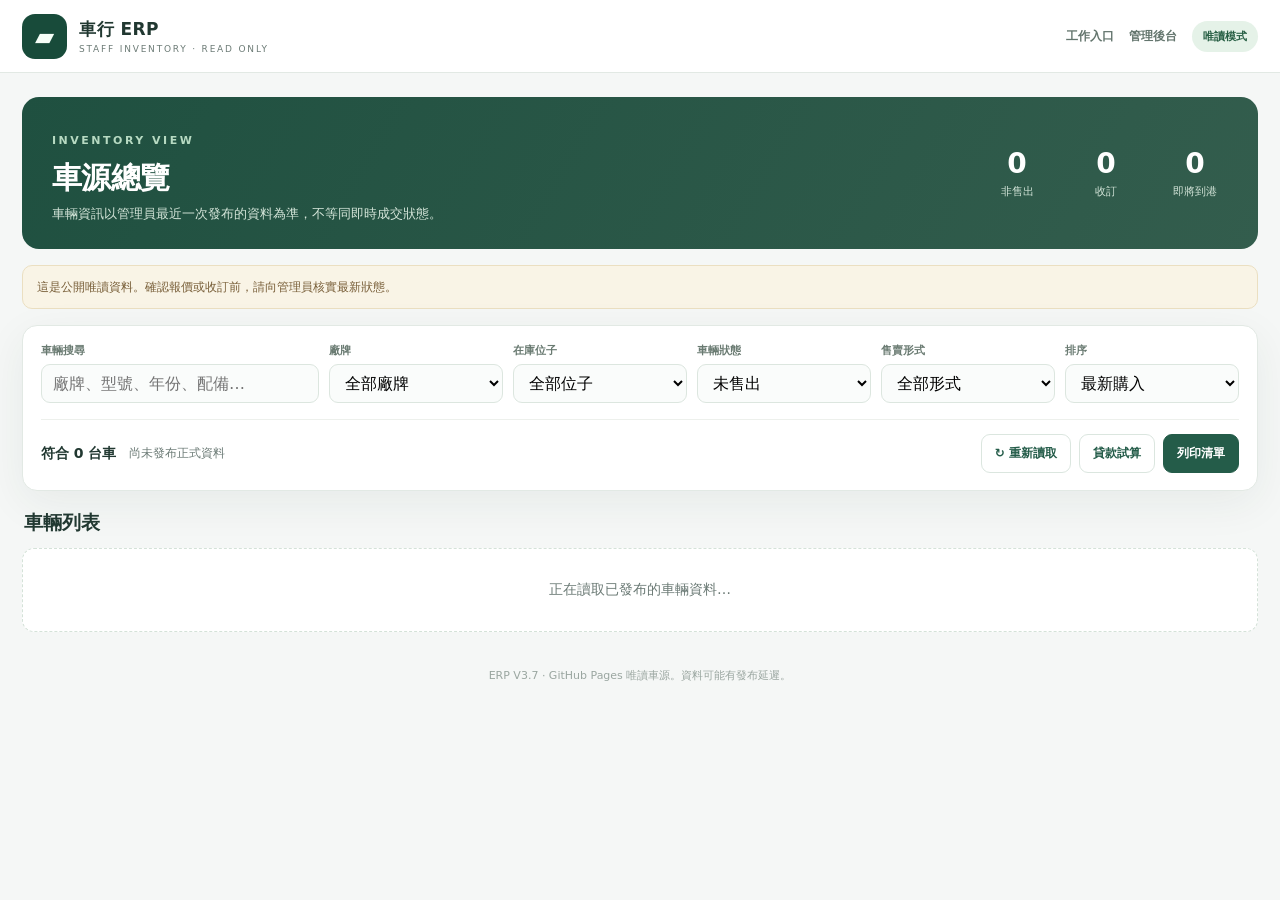
==== staff.html @ ed5f3cbf "Add files via upload" ====
<!doctype html><html lang="zh-Hant"><head>
<meta charset="utf-8"><meta name="viewport" content="width=device-width,initial-scale=1,viewport-fit=cover">
<meta name="theme-color" content="#173c31"><meta name="description" content="車行 ERP 唯讀車源與貸款試算">
<title>車行 ERP｜員工查車</title><link rel="icon" type="image/svg+xml" href="assets/favicon.svg">
<link rel="stylesheet" href="assets/style.css"><link rel="manifest" href="manifest.webmanifest"><link rel="apple-touch-icon" href="assets/apple-touch-icon.png"><script defer src="site-config.js"></script><script defer src="assets/staff.js"></script>
</head><body>
<header class="staff-header"><div class="staff-shell staff-header-in">
  <a href="index.html" class="identity identity-link"><div class="logo">▰</div><div><strong id="staff-brand">車行 ERP</strong><small>STAFF INVENTORY · READ ONLY</small></div></a>
  <nav class="header-actions"><a href="index.html" class="small-link">工作入口</a><a href="#" class="small-link" id="staff-admin-link" aria-disabled="true">管理後台</a><span class="chip">唯讀模式</span></nav>
</div></header>
<main class="staff-shell staff-main">
  <section class="staff-hero"><div><p class="eyebrow">INVENTORY VIEW</p><h1>車源總覽</h1><p>車輛資訊以管理員最近一次發布的資料為準，不等同即時成交狀態。</p></div><div class="hero-stats"><div><strong id="count-stock">—</strong><span>非售出</span></div><div><strong id="count-reserved">—</strong><span>收訂</span></div><div><strong id="count-incoming">—</strong><span>即將到港</span></div></div></section>
  <div class="public-warning">這是公開唯讀資料。確認報價或收訂前，請向管理員核實最新狀態。</div>
  <section class="toolbar panel-lite" aria-label="車輛搜尋與篩選">
   <div class="toolbar-grid"><label class="field search"><span>車輛搜尋</span><input id="search" type="search" placeholder="廠牌、型號、年份、配備…" autocomplete="off"></label>
    <label class="field"><span>廠牌</span><select id="brand"><option value="">全部廠牌</option></select></label>
    <label class="field"><span>在庫位子</span><select id="location"><option value="">全部位子</option></select></label>
    <label class="field"><span>車輛狀態</span><select id="status"><option value="active">未售出</option><option value="">所有狀態</option><option value="在庫">在庫</option><option value="收訂">收訂</option><option value="即將到港">即將到港</option><option value="售出">售出</option></select></label>
    <label class="field"><span>售賣形式</span><select id="sale-type"><option value="">全部形式</option><option value="零售">零售</option><option value="寄賣">寄賣</option></select></label>
    <label class="field"><span>排序</span><select id="sort"><option value="newest">最新購入</option><option value="age">在庫最久</option><option value="price-asc">價格低到高</option><option value="price-desc">價格高到低</option><option value="km">里程低到高</option></select></label>
   </div>
   <div class="toolbar-bottom"><div><strong id="result-count">載入中…</strong><span id="published-at" class="small-muted"></span></div><div class="toolbar-buttons"><button class="btn-lite" id="refresh">↻ 重新讀取</button><button class="btn-lite" id="loan-open">貸款試算</button><button class="btn-primary" id="print-open">列印清單</button></div></div>
  </section>
  <section aria-label="車源清單"><div class="section-title"><h2>車輛列表</h2><span id="selection-count" class="small-muted"></span></div><div id="message" class="message-box" role="status">正在讀取最新車源…</div><div id="car-grid" class="cars-grid"></div></section>
  <footer class="staff-footer">ERP V3.7 · GitHub Pages 唯讀車源。資料可能有發布延遲。</footer>
</main>
<div class="overlay hidden" id="car-modal" role="dialog" aria-modal="true" aria-labelledby="modal-title"><div class="detail-dialog"><div class="dialog-bar"><div><span class="eyebrow">VEHICLE DETAILS</span><h2 id="modal-title">車輛詳情</h2></div><button class="icon-button" id="modal-close" aria-label="關閉詳情">×</button></div><div class="detail-body" id="modal-body"></div></div></div>
<div class="overlay hidden" id="loan-modal" role="dialog" aria-modal="true" aria-labelledby="loan-title"><div class="small-dialog"><div class="dialog-bar"><h2 id="loan-title">車貸試算機</h2><button class="icon-button" id="loan-close" aria-label="關閉貸款試算">×</button></div><p class="small-muted">本息平均攤還示意，未包含手續費、動保費及其他費用。</p><div class="loan-fields"><label>車價（萬元）<input id="loan-price" type="number" min="0" value="100" step="0.1"></label><label>頭期款（萬元）<input id="loan-down" type="number" min="0" value="20" step="0.1"></label><label>年利率（%）<input id="loan-rate" type="number" min="0" value="4" step="0.1"></label><label>期數（月）<select id="loan-months"><option value="24">24</option><option value="36">36</option><option value="48">48</option><option value="60" selected>60</option><option value="72">72</option><option value="84">84</option></select></label></div><div class="loan-result"><span>預估每月繳款</span><strong id="loan-monthly">—</strong><small id="loan-details"></small></div><p id="loan-error" class="error-line" role="status"></p></div></div>
<div class="lightbox hidden" id="lightbox" role="dialog" aria-modal="true" aria-label="全螢幕照片"><button class="lightbox-close" id="lightbox-close">關閉 ×</button><button id="lightbox-prev" class="lightbox-prev" aria-label="上一張">‹</button><img id="lightbox-img" alt="車輛照片"><button id="lightbox-next" class="lightbox-next" aria-label="下一張">›</button><div class="lightbox-caption" id="lightbox-caption"></div></div>
<div id="print-sheet" class="print-sheet"></div>
</body></html>
---- assets/style.css ----
:root{--bg:#f5f7f6;--text:#213831;--muted:#6c7b76;--line:#e2e9e4;--green:#245c49;--green2:#184b3a;--gold:#ac7932;--red:#b04c4d;--card:#fff;--shadow:0 12px 44px rgba(28,54,44,.065);font-family:system-ui,-apple-system,'Noto Sans TC','Microsoft JhengHei',sans-serif;color:var(--text);background:var(--bg)}*{box-sizing:border-box}body{margin:0}button,input,select{font:inherit}button{cursor:pointer}a{color:inherit;text-decoration:none}.hidden{display:none!important}.small-muted{font-size:12px;color:var(--muted)}.eyebrow{color:#4e826d;font-weight:800;font-size:11px;letter-spacing:2.5px;text-transform:uppercase}.chip{background:#e5f2e8;color:#265e43;border-radius:100px;font-size:11px;font-weight:800;padding:8px 11px;white-space:nowrap}.chip.soft{background:#edf2ef}.identity{display:flex;align-items:center;gap:12px}.identity .logo{width:45px;height:45px;border-radius:13px;background:var(--green2);color:#f6fff8;display:flex;align-items:center;justify-content:center;font-size:25px}.identity strong{display:block;font-size:17px;letter-spacing:.5px}.identity small{display:block;font-size:9px;color:var(--muted);letter-spacing:1.8px;margin-top:3px}.portal-body{min-height:100vh;background:radial-gradient(circle at 90% 7%,#e3f2e8,transparent 33%),#f6f8f6}.portal-wrap{max-width:1090px;margin:0 auto;padding:24px 24px 18px;min-height:100vh;display:flex;flex-direction:column}.portal-head{display:flex;align-items:center;justify-content:space-between;gap:12px}.portal-intro{margin:70px 0 40px;max-width:720px}.portal-intro h1{font-size:clamp(33px,5vw,57px);line-height:1.3;letter-spacing:-1.5px;margin:8px 0 14px}.portal-intro>p:last-child{font-size:15px;line-height:1.9;color:var(--muted)}.gateway-grid{display:grid;grid-template-columns:1fr 1fr;gap:22px}.gateway{display:flex;flex-direction:column;min-height:288px;border:1px solid var(--line);border-radius:22px;background:#fff;box-shadow:var(--shadow);padding:27px;transition:transform .18s,box-shadow .18s;position:relative}.gateway:hover{transform:translateY(-3px);box-shadow:0 20px 52px rgba(28,54,44,.11)}.gateway-icon{font-size:27px;font-weight:600;width:47px;height:47px;border-radius:14px;display:flex;align-items:center;justify-content:center;background:#eaf4ed;color:var(--green)}.admin-gateway .gateway-icon{background:#f0efe9;color:#817047}.gateway-tag{font-size:10px;font-weight:800;letter-spacing:1.5px;color:#618270;margin-top:24px}.admin-gateway .gateway-tag{color:#998055}.gateway h2{font-size:22px;margin:7px 0}.gateway p{font-size:13px;line-height:1.85;color:var(--muted);margin:3px 0 22px}.gateway-action{margin-top:auto;font-size:13px;font-weight:800;color:var(--green)}.gateway-action b{font-size:20px;vertical-align:middle;margin-left:7px}.admin-gateway[aria-disabled="true"]{opacity:.72}.portal-foot-note{background:#edf2ed;border:1px solid #dfebe2;border-radius:17px;padding:20px 23px;margin-top:25px;font-size:13px;line-height:1.85}.portal-foot-note p{color:var(--muted);margin:6px 0}.portal-foot-note #config-alert{color:#9a5438;font-weight:650}.portal-footer{color:#85938c;font-size:11px;margin-top:auto;padding-top:38px;text-align:center}.staff-header{background:#fff;border-bottom:1px solid var(--line);position:sticky;top:0;z-index:35}.staff-shell{max-width:1410px;margin:0 auto;padding:0 22px}.staff-header-in{min-height:72px;display:flex;align-items:center;justify-content:space-between;gap:15px}.header-actions{display:flex;gap:15px;align-items:center}.small-link{font-size:12px;font-weight:700;color:#63756d}.small-link[aria-disabled="true"]{opacity:.5;cursor:not-allowed}.staff-main{padding-top:24px}.staff-hero{background:linear-gradient(120deg,#1f5040,#335d4d);color:#fff;padding:26px 30px;border-radius:17px;display:flex;justify-content:space-between;gap:20px;align-items:center}.staff-hero .eyebrow{color:#b7dac2}.staff-hero h1{font-size:30px;letter-spacing:-.6px;margin:6px 0}.staff-hero p:not(.eyebrow){font-size:13px;color:#d4e5d9;margin:0}.hero-stats{display:flex;gap:23px}.hero-stats>div{text-align:center;min-width:66px}.hero-stats strong{font-size:28px;display:block;font-variant-numeric:tabular-nums}.hero-stats span{font-size:11px;color:#d4e5d9}.public-warning{margin:16px 0;background:#f9f4e6;border:1px solid #ebdfc1;border-radius:10px;color:#785e38;padding:11px 14px;font-size:12px;line-height:1.7}.panel-lite{background:var(--card);border:1px solid var(--line);border-radius:15px;box-shadow:var(--shadow)}.toolbar{padding:17px 18px;margin-bottom:19px}.toolbar-grid{display:grid;grid-template-columns:minmax(175px,1.6fr) repeat(5,minmax(90px,1fr));gap:10px}.field{display:flex;flex-direction:column;gap:6px;min-width:0}.field span{font-size:11px;font-weight:750;color:#697a71}.field input,.field select,.loan-fields input,.loan-fields select{height:39px;background:#fafcfb;border:1px solid #dce6df;border-radius:9px;padding:0 11px;min-width:0;width:100%;outline-color:#6ba88b}.toolbar-bottom{margin-top:16px;border-top:1px solid #edf0ec;padding-top:14px;display:flex;justify-content:space-between;align-items:center;gap:12px}.toolbar-bottom>div:first-child{display:flex;gap:12px;align-items:center;flex-wrap:wrap}.toolbar-bottom strong{font-size:14px}.toolbar-buttons{display:flex;gap:8px;flex-wrap:wrap}.btn-lite,.btn-primary{border:1px solid #dbe6df;background:white;color:var(--green);border-radius:9px;padding:10px 13px;font-weight:750;font-size:12px}.btn-primary{background:var(--green);border-color:var(--green);color:white}.btn-lite:disabled,.btn-primary:disabled{opacity:.45}.section-title{display:flex;align-items:center;justify-content:space-between;padding:0 2px;margin:15px 0 12px}.section-title h2{margin:0;font-size:19px}.cars-grid{display:grid;grid-template-columns:repeat(4,minmax(0,1fr));gap:16px}.car-card{border:1px solid #dce7e1;border-top:3px solid var(--loc,#338066);background:#fff;border-radius:14px;overflow:hidden;box-shadow:var(--shadow);cursor:pointer;position:relative;display:flex;flex-direction:column}.car-card:hover{transform:translateY(-2px);box-shadow:0 15px 32px rgba(20,48,36,.11)}.loc-0{--loc:#28745c}.loc-1{--loc:#457fa0}.loc-2{--loc:#b18a47}.loc-3{--loc:#8a6bb1}.loc-4{--loc:#b56f82}.loc-5{--loc:#60827c}.loc-6{--loc:#798d42}.loc-7{--loc:#9b7f86}.image-wrap{aspect-ratio:16/10;position:relative;background:#edf2ef;display:grid;place-items:center;overflow:hidden}.image-wrap img{width:100%;height:100%;object-fit:contain}.no-photo{color:#7f9188;font-size:12px}.status-badge{position:absolute;left:10px;top:10px;border-radius:6px;padding:6px 9px;font-size:11px;font-weight:850;color:white;background:#277355}.status-badge.reserved{background:#c37c27}.status-badge.incoming{background:#3a78a2}.status-badge.sold{background:#7e8081}.card-info{padding:14px 14px 15px;flex:1;display:flex;flex-direction:column}.card-info h3{font-size:16px;line-height:1.4;margin:4px 0;min-height:43px}.tiny-tags{display:flex;gap:6px;flex-wrap:wrap}.tiny-tag{font-size:10px;color:#446f61;background:#edf4ef;border-radius:5px;padding:4px 7px;font-weight:800}.tiny-tag.sale{color:#85613a;background:#f9f0e3}.car-meta{color:var(--muted);font-size:12px;margin:9px 0;line-height:1.8}.price-row{display:flex;justify-content:space-between;align-items:flex-end;gap:8px;margin-top:auto;padding-top:8px}.price-row strong{font-size:24px;color:#b54d43;letter-spacing:-.4px}.price-row strong small{font-size:12px;color:inherit}.price-row del{color:#96a49e;font-size:12px}.age{font-size:11px;border-radius:20px;padding:5px 8px;font-weight:800;background:#eaf5ed;color:#337451;white-space:nowrap}.age.warn{background:#fff1dc;color:#ae7c29}.age.urgent{background:#ffebeb;color:#ae4a4e}.age.none{background:#f0f3f1;color:#85918b}.sold-card img{filter:grayscale(1);opacity:.75}.message-box{padding:28px;text-align:center;background:#fff;border:1px dashed #d4e2d8;border-radius:12px;color:var(--muted);line-height:1.8;font-size:14px}.message-box.error{color:#ad4242;border-color:#f0c9c9;background:#fff8f8}.staff-footer{text-align:center;font-size:11px;color:#9aa6a0;padding:36px 0}.overlay{position:fixed;inset:0;background:rgba(18,33,27,.63);z-index:100;display:flex;align-items:center;justify-content:center;padding:20px}.detail-dialog{width:min(100%,910px);max-height:94dvh;overflow:auto;background:white;border-radius:15px;box-shadow:0 30px 90px rgba(0,0,0,.2)}.dialog-bar{display:flex;align-items:center;justify-content:space-between;padding:17px 21px;border-bottom:1px solid var(--line)}.dialog-bar h2{font-size:20px;margin:4px 0}.icon-button{border:0;background:#eff3ef;color:#506759;border-radius:9px;width:36px;height:36px;font-size:25px}.detail-body{padding:18px 21px 28px}.detail-main-photo{height:min(54vh,460px);background:#edf2ef;border-radius:12px;display:grid;place-items:center;overflow:hidden;cursor:zoom-in}.detail-main-photo img{width:100%;height:100%;object-fit:contain}.detail-thumbs{display:flex;gap:9px;overflow:auto;padding:12px 0}.detail-thumbs button{width:85px;height:62px;border-radius:7px;overflow:hidden;flex:none;border:2px solid transparent;background:#eef2ef;padding:0}.detail-thumbs button.selected{border-color:#236b4b}.detail-thumbs img{width:100%;height:100%;object-fit:contain}.detail-summary{display:flex;align-items:center;justify-content:space-between;gap:14px;flex-wrap:wrap}.detail-summary h3{margin:3px 0;font-size:24px}.detail-price{font-size:29px;font-weight:900;color:#b54d43}.detail-grid{margin-top:16px;display:grid;grid-template-columns:repeat(3,minmax(0,1fr));gap:9px}.detail-pair{background:#f7faf7;border:1px solid #e8eee8;border-radius:8px;padding:11px;min-width:0}.detail-pair b{font-size:10px;color:#809087;display:block;margin-bottom:6px}.detail-pair span{font-size:13px;overflow-wrap:anywhere}.detail-note{white-space:pre-wrap;line-height:1.85;font-size:13px;background:#f6f9f6;border-radius:9px;padding:14px}.small-dialog{width:min(100%,490px);max-height:90dvh;overflow:auto;background:white;border-radius:15px;padding:0 21px 21px}.small-dialog .dialog-bar{margin:0 -21px;padding:16px 21px}.small-dialog>p{line-height:1.7}.loan-fields{display:grid;grid-template-columns:1fr 1fr;gap:13px}.loan-fields label{font-size:12px;font-weight:650;color:var(--muted)}.loan-fields input,.loan-fields select{margin-top:6px}.loan-result{margin-top:16px;padding:17px;border-radius:12px;background:#eaf5ec}.loan-result span{display:block;color:#49725c;font-size:12px}.loan-result strong{display:block;font-size:30px;margin:6px 0;color:#1b6647}.loan-result small{color:#6a7f70;font-size:11px}.error-line{color:#ad4242;font-size:12px}.lightbox{position:fixed;z-index:200;inset:0;background:#111c19;display:grid;place-items:center}.lightbox img{width:min(94vw,1380px);height:85dvh;object-fit:contain}.lightbox-close,.lightbox-prev,.lightbox-next{position:absolute;border:0;color:#fff;background:#ffffff2a;border-radius:9px;padding:10px 14px;font-size:15px;z-index:1}.lightbox-close{right:20px;top:18px}.lightbox-prev,.lightbox-next{top:48%;font-size:36px;line-height:1}.lightbox-prev{left:13px}.lightbox-next{right:13px}.lightbox-caption{position:absolute;bottom:16px;color:#b9c7bf;font-size:12px}.print-sheet{display:none}.print-intro{font-size:12px;margin-bottom:8px}.print-cards{display:grid;grid-template-columns:repeat(4,1fr);gap:7px}.print-card{border:1px solid #ddd;border-radius:5px;overflow:hidden;break-inside:avoid;padding:5px}.print-card img{display:block;width:100%;height:84px;object-fit:contain}.print-card h4{font-size:11px;line-height:1.3;margin:4px 0}.print-card p{font-size:9px;margin:3px 0}.print-card strong{font-size:13px}.print-card.sold{filter:grayscale(1)}
@media(max-width:1200px){.toolbar-grid{grid-template-columns:repeat(3,minmax(0,1fr))}.toolbar-grid .search{grid-column:span 3}.cars-grid{grid-template-columns:repeat(3,minmax(0,1fr))}}@media(max-width:860px){.cars-grid{grid-template-columns:repeat(2,minmax(0,1fr))}.staff-hero{flex-direction:column;align-items:flex-start}.hero-stats{width:100%;justify-content:space-around}.portal-intro{margin:55px 0 28px}.gateway-grid{gap:12px}.gateway{padding:21px;min-height:300px}}@media(max-width:600px){.portal-wrap{padding:18px 15px}.portal-intro{margin:42px 0 22px}.portal-intro h1{font-size:35px}.portal-intro>p:last-child{font-size:13px}.gateway-grid{grid-template-columns:1fr}.gateway{min-height:230px}.portal-foot-note{font-size:12px;padding:15px}.staff-shell{padding:0 12px}.staff-header-in{min-height:66px}.identity .logo{width:39px;height:39px}.identity strong{font-size:14px}.identity small{font-size:8px;letter-spacing:.8px}.header-actions{gap:8px}.header-actions .chip{display:none}.small-link{font-size:11px}.staff-main{padding-top:12px}.staff-hero{padding:20px 17px;border-radius:13px}.staff-hero h1{font-size:25px}.hero-stats strong{font-size:23px}.toolbar{padding:13px}.toolbar-grid{grid-template-columns:repeat(2,minmax(0,1fr));gap:9px}.toolbar-grid .search{grid-column:span 2}.toolbar-bottom{align-items:stretch;flex-direction:column}.toolbar-buttons{display:grid;grid-template-columns:repeat(3,1fr)}.btn-lite,.btn-primary{padding:10px 7px;font-size:11px}.cars-grid{gap:9px}.card-info{padding:10px}.card-info h3{font-size:13px;min-height:38px}.car-meta{font-size:11px;margin:6px 0}.price-row{flex-direction:column;align-items:flex-start;gap:6px}.price-row strong{font-size:21px}.age{font-size:10px}.image-wrap{aspect-ratio:16/10}.status-badge{font-size:10px}.overlay{padding:6px}.detail-dialog{max-height:96dvh;border-radius:10px}.detail-body{padding:11px}.detail-main-photo{height:43dvh}.detail-thumbs button{width:69px;height:50px}.detail-grid{grid-template-columns:repeat(2,minmax(0,1fr))}.detail-summary h3{font-size:19px}.detail-price{font-size:23px}.dialog-bar{padding:12px}.dialog-bar h2{font-size:17px}.staff-footer{font-size:10px}}
@page{size:A4 landscape;margin:9mm}@media print{body{background:white!important}.staff-header,.staff-main,.overlay,.lightbox{display:none!important}.print-sheet{display:block!important}.print-card{break-inside:avoid}.print-card img{height:22mm}.print-cards{grid-template-columns:repeat(5,1fr)}.print-card h4{font-size:9px}.print-card p{font-size:8px}}
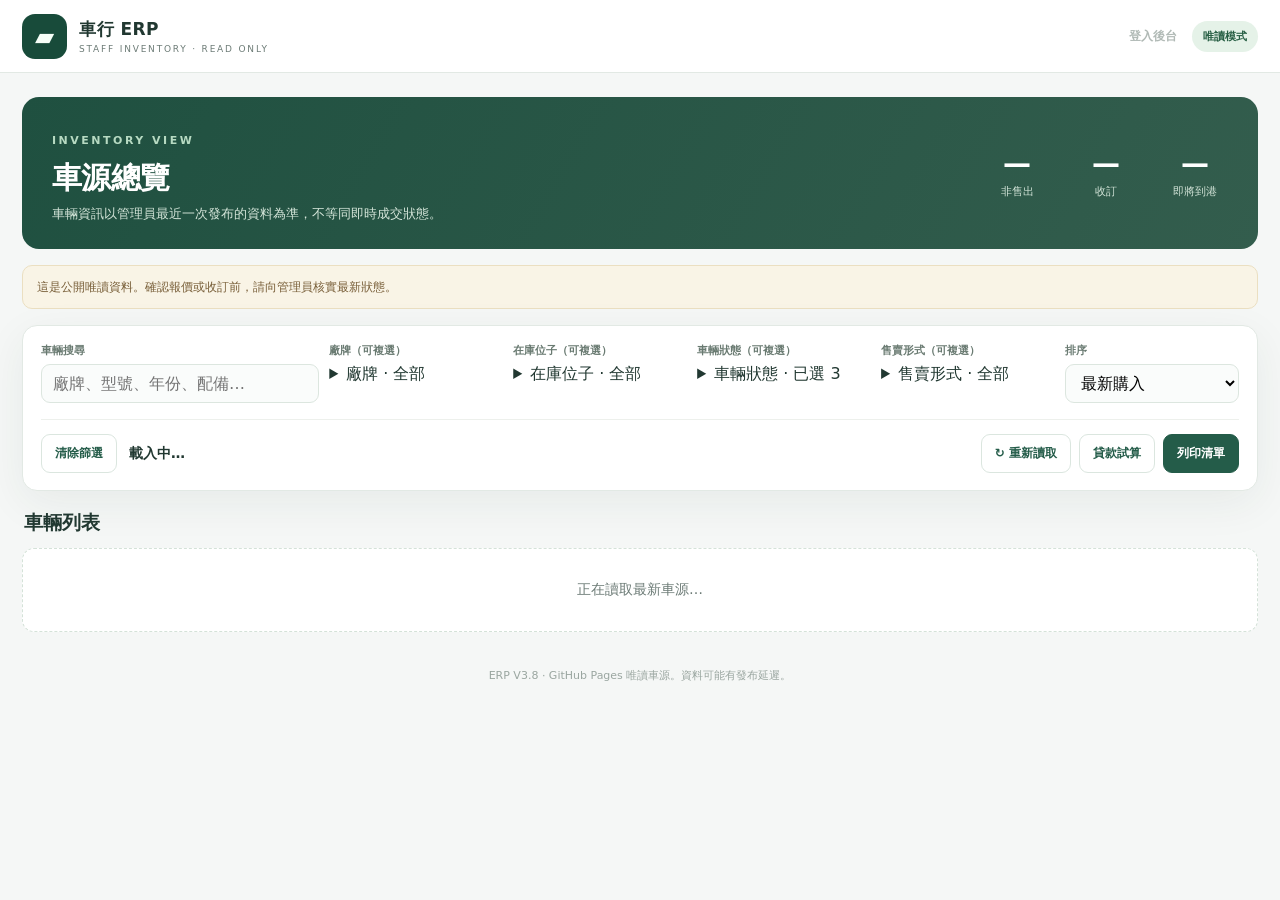
==== commit 0944f5e7: "Add files via upload" ====
--- a/staff.html
+++ b/staff.html
@@ -1,31 +1 @@
-<!doctype html><html lang="zh-Hant"><head>
-<meta charset="utf-8"><meta name="viewport" content="width=device-width,initial-scale=1,viewport-fit=cover">
-<meta name="theme-color" content="#173c31"><meta name="description" content="車行 ERP 唯讀車源與貸款試算">
-<title>車行 ERP｜員工查車</title><link rel="icon" type="image/svg+xml" href="assets/favicon.svg">
-<link rel="stylesheet" href="assets/style.css"><link rel="manifest" href="manifest.webmanifest"><link rel="apple-touch-icon" href="assets/apple-touch-icon.png"><script defer src="site-config.js"></script><script defer src="assets/staff.js"></script>
-</head><body>
-<header class="staff-header"><div class="staff-shell staff-header-in">
-  <a href="index.html" class="identity identity-link"><div class="logo">▰</div><div><strong id="staff-brand">車行 ERP</strong><small>STAFF INVENTORY · READ ONLY</small></div></a>
-  <nav class="header-actions"><a href="index.html" class="small-link">工作入口</a><a href="#" class="small-link" id="staff-admin-link" aria-disabled="true">管理後台</a><span class="chip">唯讀模式</span></nav>
-</div></header>
-<main class="staff-shell staff-main">
-  <section class="staff-hero"><div><p class="eyebrow">INVENTORY VIEW</p><h1>車源總覽</h1><p>車輛資訊以管理員最近一次發布的資料為準，不等同即時成交狀態。</p></div><div class="hero-stats"><div><strong id="count-stock">—</strong><span>非售出</span></div><div><strong id="count-reserved">—</strong><span>收訂</span></div><div><strong id="count-incoming">—</strong><span>即將到港</span></div></div></section>
-  <div class="public-warning">這是公開唯讀資料。確認報價或收訂前，請向管理員核實最新狀態。</div>
-  <section class="toolbar panel-lite" aria-label="車輛搜尋與篩選">
-   <div class="toolbar-grid"><label class="field search"><span>車輛搜尋</span><input id="search" type="search" placeholder="廠牌、型號、年份、配備…" autocomplete="off"></label>
-    <label class="field"><span>廠牌</span><select id="brand"><option value="">全部廠牌</option></select></label>
-    <label class="field"><span>在庫位子</span><select id="location"><option value="">全部位子</option></select></label>
-    <label class="field"><span>車輛狀態</span><select id="status"><option value="active">未售出</option><option value="">所有狀態</option><option value="在庫">在庫</option><option value="收訂">收訂</option><option value="即將到港">即將到港</option><option value="售出">售出</option></select></label>
-    <label class="field"><span>售賣形式</span><select id="sale-type"><option value="">全部形式</option><option value="零售">零售</option><option value="寄賣">寄賣</option></select></label>
-    <label class="field"><span>排序</span><select id="sort"><option value="newest">最新購入</option><option value="age">在庫最久</option><option value="price-asc">價格低到高</option><option value="price-desc">價格高到低</option><option value="km">里程低到高</option></select></label>
-   </div>
-   <div class="toolbar-bottom"><div><strong id="result-count">載入中…</strong><span id="published-at" class="small-muted"></span></div><div class="toolbar-buttons"><button class="btn-lite" id="refresh">↻ 重新讀取</button><button class="btn-lite" id="loan-open">貸款試算</button><button class="btn-primary" id="print-open">列印清單</button></div></div>
-  </section>
-  <section aria-label="車源清單"><div class="section-title"><h2>車輛列表</h2><span id="selection-count" class="small-muted"></span></div><div id="message" class="message-box" role="status">正在讀取最新車源…</div><div id="car-grid" class="cars-grid"></div></section>
-  <footer class="staff-footer">ERP V3.7 · GitHub Pages 唯讀車源。資料可能有發布延遲。</footer>
-</main>
-<div class="overlay hidden" id="car-modal" role="dialog" aria-modal="true" aria-labelledby="modal-title"><div class="detail-dialog"><div class="dialog-bar"><div><span class="eyebrow">VEHICLE DETAILS</span><h2 id="modal-title">車輛詳情</h2></div><button class="icon-button" id="modal-close" aria-label="關閉詳情">×</button></div><div class="detail-body" id="modal-body"></div></div></div>
-<div class="overlay hidden" id="loan-modal" role="dialog" aria-modal="true" aria-labelledby="loan-title"><div class="small-dialog"><div class="dialog-bar"><h2 id="loan-title">車貸試算機</h2><button class="icon-button" id="loan-close" aria-label="關閉貸款試算">×</button></div><p class="small-muted">本息平均攤還示意，未包含手續費、動保費及其他費用。</p><div class="loan-fields"><label>車價（萬元）<input id="loan-price" type="number" min="0" value="100" step="0.1"></label><label>頭期款（萬元）<input id="loan-down" type="number" min="0" value="20" step="0.1"></label><label>年利率（%）<input id="loan-rate" type="number" min="0" value="4" step="0.1"></label><label>期數（月）<select id="loan-months"><option value="24">24</option><option value="36">36</option><option value="48">48</option><option value="60" selected>60</option><option value="72">72</option><option value="84">84</option></select></label></div><div class="loan-result"><span>預估每月繳款</span><strong id="loan-monthly">—</strong><small id="loan-details"></small></div><p id="loan-error" class="error-line" role="status"></p></div></div>
-<div class="lightbox hidden" id="lightbox" role="dialog" aria-modal="true" aria-label="全螢幕照片"><button class="lightbox-close" id="lightbox-close">關閉 ×</button><button id="lightbox-prev" class="lightbox-prev" aria-label="上一張">‹</button><img id="lightbox-img" alt="車輛照片"><button id="lightbox-next" class="lightbox-next" aria-label="下一張">›</button><div class="lightbox-caption" id="lightbox-caption"></div></div>
-<div id="print-sheet" class="print-sheet"></div>
-</body></html>
+<!doctype html><html lang="zh-Hant"><head><meta charset="utf-8"><meta name="viewport" content="width=device-width,initial-scale=1"><meta http-equiv="refresh" content="0; url=./"><title>轉往車源首頁</title></head><body><p><a href="./">前往唯讀車源首頁</a></p></body></html>
